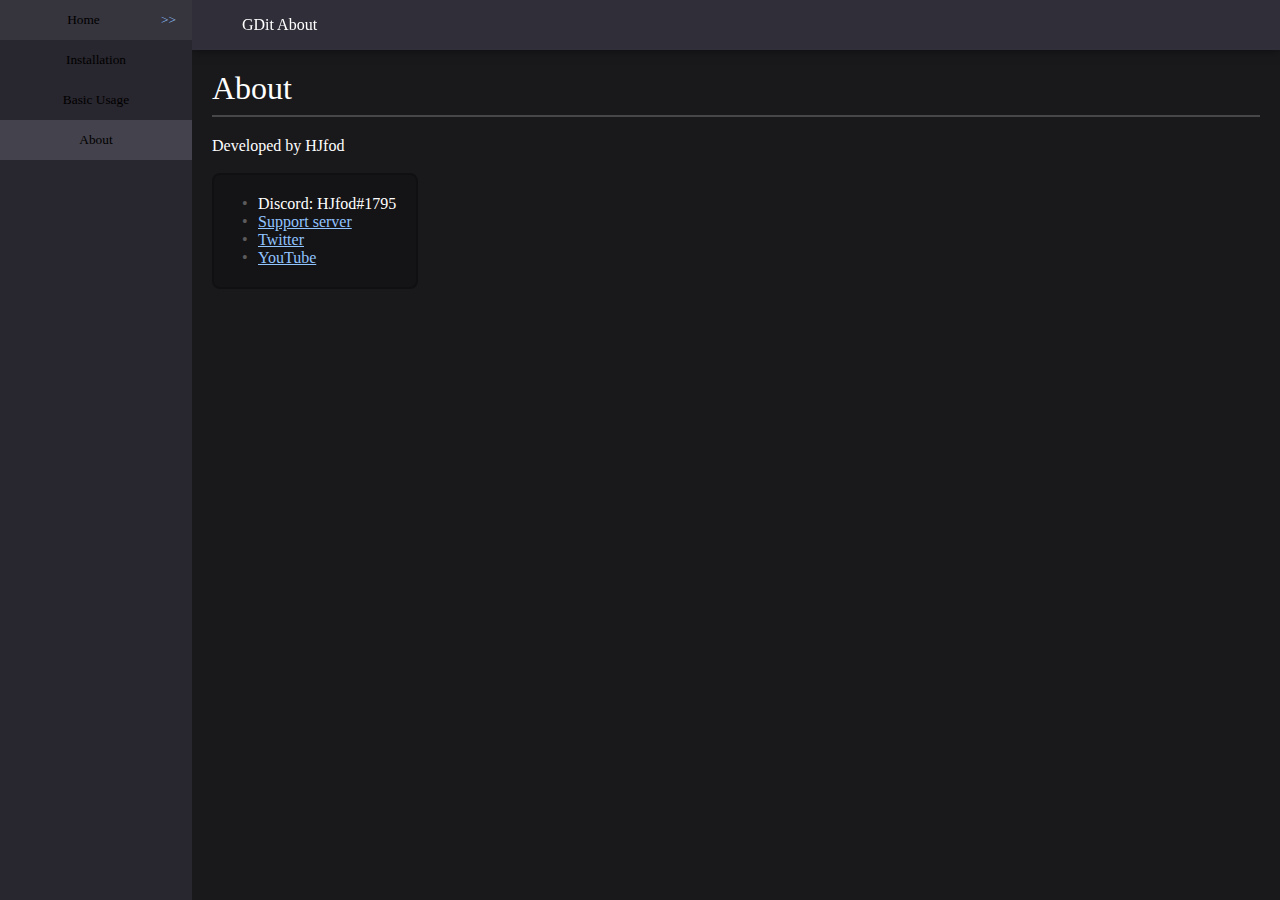
==== docs/about.html @ 6a28321d "update docs" ====
<!DOCTYPE html>
<html>
    <head>
        <title>GDit About</title>
        <meta charset="UTF-8">
        <link rel="stylesheet" href="index.css">
        <script src="index.js" defer></script>
    </head>
    <body>
        <main>
            <header>GDit About</header>
            <article>
                <section>
                    <cite>About</cite>
                    <hr>
                    <text>Developed by HJfod</text><br><br>
                    <div class="cont">
                        <ul>
                            <li>Discord: HJfod#1795</li>
                            <li><a href="https://discord.gg/V7MU5yXF3k" target="_blank">Support server</a></li>
                            <li><a href="https://twitter.com/hjfod" target="_blank">Twitter</a></li>
                            <li><a href="https://youtube.com/hjfod" target="_blank">YouTube</a></li>
                        </ul>
                    </div>
                </section>
            </article>
        </main>
        <nav id="main-nav"></nav>
    </body>
</html>
---- docs/index.css ----
:root {
    --bg-nav:           rgb(40, 38, 46);
    --bg-main:          rgb(25, 24, 27);
    --bg-head:          rgb(48, 46, 56);
    --bg-sec:           rgb(145, 195, 255);
    --bg-warn:          rgba(98, 46, 56, .4);

    --cl-text:          #fff;
    --cl-hover:         rgba(68, 66, 76, .5);
    --cl-select:        rgba(68, 66, 76, 1);
    --cl-break:         rgba(255, 255, 255, .2);
    --cl-cont:          rgba(0, 0, 0, .2);
    --cl-code:          rgba(150, 255, 187);
    --cl-shadow:        rgba(0, 0, 0, .5);

    --sz-nav:           15%;
    --sz-nav-button:    40px;
    --sz-head:          50px;
    --sz-pad:           20px;
    --sz-side:          10px;
    --sz-break:         2px;
    --sz-cont-corn:     8px;
    --sz-cont-bord:     2px;
    --sz-shadow:        10px;

    --trans:            .1s;
}

@import url('https://fonts.googleapis.com/css2?family=Open+Sans&display=swap');

body {
    font-family: 'Open Sans';
    color: var(--cl-text);
    margin: 0px;
    padding: 0px;
}

nav {
    background-color: var(--bg-nav);
    position: absolute;
    width: var(--sz-nav);
    height: 100%;
    top: 0px;
    left: 0px;
    display: flex;
    flex-direction: column;
    z-index: 7;
}

main {
    background-color: var(--bg-main);
    position: absolute;
    width: calc(100% - var(--sz-nav));
    height: 100%;
    top: 0px;
    left: var(--sz-nav);
    overflow-x: hidden;
    overflow-y: auto;
}

article {
    padding: var(--sz-pad);
    width: calc( 100% - var(--sz-pad) * 2 );
    height: calc( 100% - var(--sz-head)- var(--sz-pad) * 2  );
    top: var(--sz-head);
    left: 0px;
    position: relative;
    margin: 0px;
}

header {
    background-color: var(--bg-head);
    top: 0px;
    left: var(--sz-nav);
    width: calc( 100% - var(--sz-head) - var(--sz-nav) );
    height: var(--sz-head);
    position: fixed;
    display: flex;
    padding-left: var(--sz-head);
    align-items: center;
    box-shadow: 0px 0px var(--sz-shadow) var(--cl-shadow);
    z-index: 5;
}

cite {
    font-size: 2rem;
    font-style: normal;
    display: block;
    margin-top: var(--sz-pad);
}

main cite:first-child {
    margin-top: 0px;
}

hr {
    position: relative;
    width: 100%;
    height: var(--sz-break);
    background-color: var(--cl-break);
    border: none;
    margin-bottom: var(--sz-pad);
}

img {
    max-width: 100%;
}

details summary {
    cursor: pointer;
    user-select: none;
    margin-bottom: var(--sz-pad);
}

details[open] summary ~ * {
    animation: sweep var(--trans) ease-in-out;
}

details[open] {
    margin-bottom: var(--sz-pad);
}
  
@keyframes sweep {
    0%    {opacity: 0; margin-left: -10px}
    100%  {opacity: 1; margin-left: 0px}
}

strong {
    font-style: normal;
    font-weight: normal;
    background-color: var(--bg-warn);
    padding: var(--sz-pad);
    border-radius: var(--sz-cont-corn);
    border: var(--sz-cont-bord) solid var(--bg-warn);
    display: inline-block;
}

em {
    color: var(--bg-sec);
    font-style: normal;
}

ins {
    opacity: .6;
    font-style: normal;
    text-decoration: none;
}

ul {
    list-style: none;
    margin: 0px;
}

ul li::before {
    content: "•";
    color: var(--cl-text);
    opacity: .3;
    display: inline-block;
    width: 1em;
    margin-left: -2em;
}

ol {
    list-style: none;
    counter-reset: li;
    margin: 0px;
}

ol li::before {
    content: counter(li);
    color: var(--cl-text);
    opacity: .3;
    display: inline-block;
    width: 1em;
    margin-left: -2em;
}

ol li {
    counter-increment: li;
    margin-left: -.5em;
    margin-bottom: .2em;
    margin-top: .2em;
}

a {
    font-family: 'Open Sans';
    color: var(--bg-sec);
    text-decoration: underline;
}

code {
    background-color: var(--cl-cont);
    border-radius: var(--sz-cont-corn);
    border: var(--sz-cont-bord) solid var(--cl-cont);
    padding: var(--sz-pad);
    color: var(--cl-code);
    display: inline-block;
}

.cont {
    background-color: var(--cl-cont);
    border-radius: var(--sz-cont-corn);
    border: var(--sz-cont-bord) solid var(--cl-cont);
    padding: var(--sz-pad);
    display: inline-block;
}

.nav-button {
    width: 100%;
    height: var(--sz-nav-button);
    border: none;
    background-color: rgba(0,0,0,0);
    transition-duration: var(--trans);
    font-family: 'Open Sans';
}

.nav-button:hover:not(.nav-selected) {
    background-color: var(--cl-hover);
}

.nav-button.nav-selected {
    background-color: var(--cl-select);
}

.nav-button::after {
    content: "";
    opacity: 0;
    transition-duration: var(--trans);
}

.nav-button:hover::after {
    content: ">>";
    text-align: right;
    float: right;
    padding-right: var(--sz-side);
    display: inline;
    color: var(--bg-sec);
    opacity: 1;
}

@media only screen and (max-width: 600px) {
    main {
        width: 100%;
        left: 0px;
    }

    nav {
        display: none;
    }

    header {
        justify-content: center;
        width: 100%;
        padding-left: 0px;
    }
}
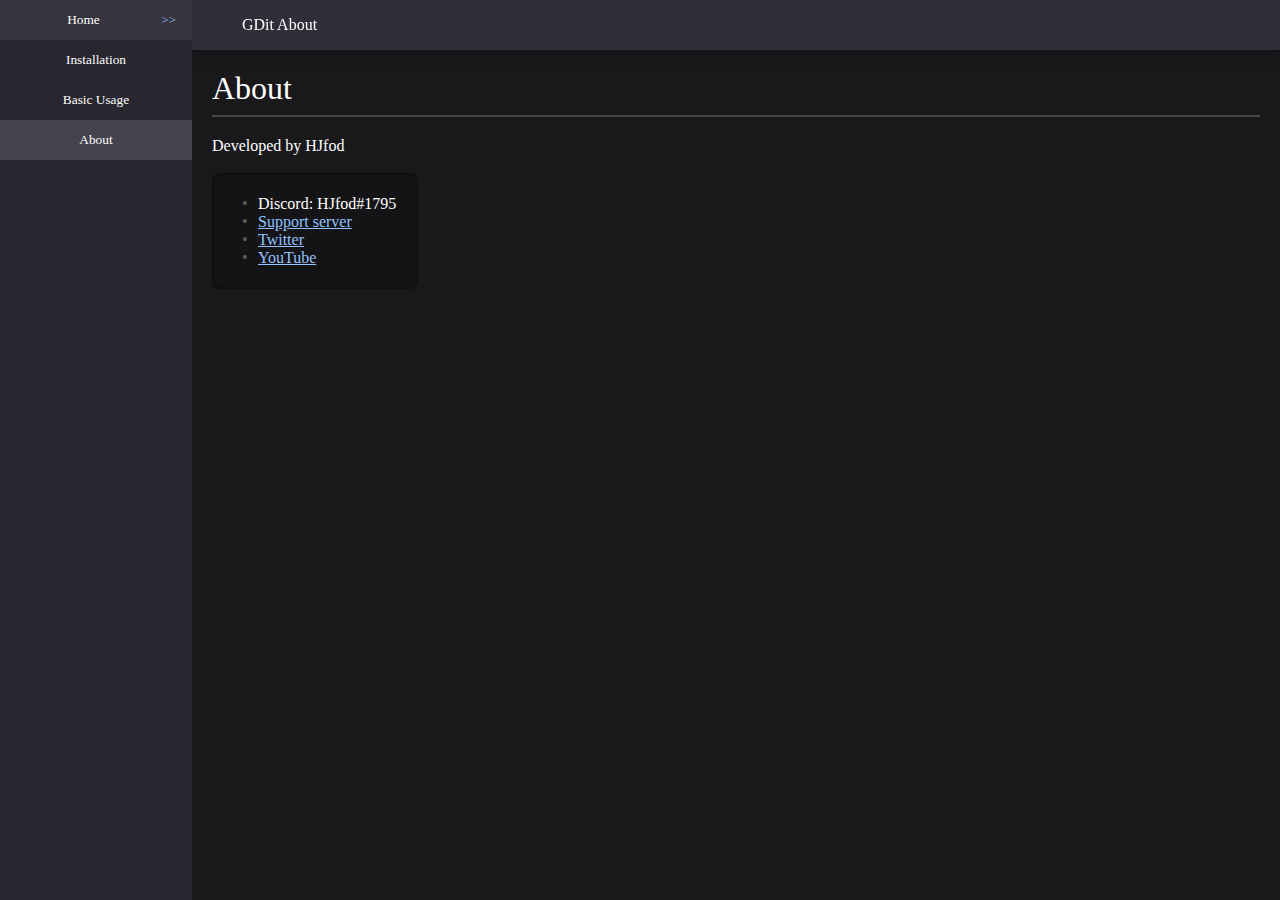
==== commit 3d9d3fa2: "upd" ====
--- a/docs/about.html
+++ b/docs/about.html
@@ -3,6 +3,7 @@
     <head>
         <title>GDit About</title>
         <meta charset="UTF-8">
+        <meta name="viewport" content="width=device-width, initial-scale=1.0"> 
         <link rel="stylesheet" href="index.css">
         <script src="index.js" defer></script>
     </head>
--- a/docs/index.css
+++ b/docs/index.css
@@ -210,6 +210,7 @@
     height: var(--sz-nav-button);
     border: none;
     background-color: rgba(0,0,0,0);
+    color: var(--cl-text);
     transition-duration: var(--trans);
     font-family: 'Open Sans';
 }
@@ -238,7 +239,7 @@
     opacity: 1;
 }
 
-@media only screen and (max-width: 600px) {
+@media only screen and (max-device-width: 480px) {
     main {
         width: 100%;
         left: 0px;
@@ -252,5 +253,6 @@
         justify-content: center;
         width: 100%;
         padding-left: 0px;
+        left: 0px;
     }
 }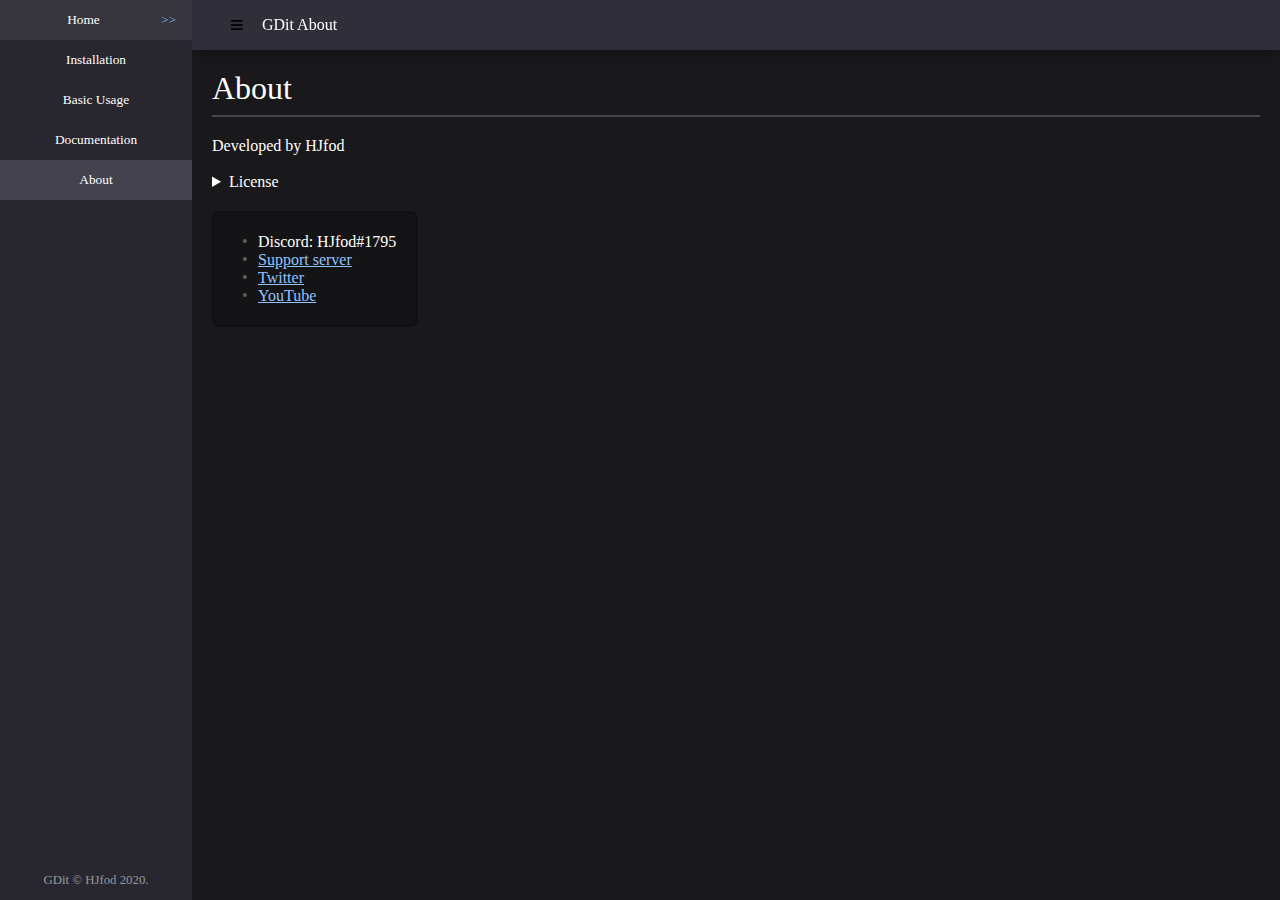
==== commit e76ab8df: "upd docs" ====
--- a/docs/about.html
+++ b/docs/about.html
@@ -8,13 +8,21 @@
         <script src="index.js" defer></script>
     </head>
     <body>
+        <nav id="main-nav"></nav>
         <main>
-            <header>GDit About</header>
+            <header><text>GDit About</text></header>
             <article>
                 <section>
                     <cite>About</cite>
                     <hr>
                     <text>Developed by HJfod</text><br><br>
+                    <details>
+                        <summary>License</summary>
+                        <h2>TL;DR; You can do whatever you want with this, but don't blame me.</h2>
+                        <div class="cont">
+                            <text id="license-text"></text>
+                        </div>
+                    </details>
                     <div class="cont">
                         <ul>
                             <li>Discord: HJfod#1795</li>
@@ -26,6 +34,5 @@
                 </section>
             </article>
         </main>
-        <nav id="main-nav"></nav>
     </body>
 </html>--- a/docs/index.css
+++ b/docs/index.css
@@ -24,6 +24,7 @@
     --sz-shadow:        10px;
 
     --trans:            .1s;
+    --trans-slow:       .5s;
 }
 
 @import url('https://fonts.googleapis.com/css2?family=Open+Sans&display=swap');
@@ -33,6 +34,8 @@
     color: var(--cl-text);
     margin: 0px;
     padding: 0px;
+    background-color: var(--bg-main);
+    overflow: hidden;
 }
 
 nav {
@@ -45,6 +48,7 @@
     display: flex;
     flex-direction: column;
     z-index: 7;
+    transition-duration: var(--trans-slow);
 }
 
 main {
@@ -56,6 +60,7 @@
     left: var(--sz-nav);
     overflow-x: hidden;
     overflow-y: auto;
+    transition-duration: var(--trans-slow);
 }
 
 article {
@@ -72,14 +77,28 @@
     background-color: var(--bg-head);
     top: 0px;
     left: var(--sz-nav);
-    width: calc( 100% - var(--sz-head) - var(--sz-nav) );
+    width: calc( 100% - var(--sz-pad) - var(--sz-nav) );
     height: var(--sz-head);
     position: fixed;
     display: flex;
-    padding-left: var(--sz-head);
+    padding-left: var(--sz-pad);
     align-items: center;
     box-shadow: 0px 0px var(--sz-shadow) var(--cl-shadow);
     z-index: 5;
+    transition-duration: var(--trans-slow);
+}
+
+.nav-toggle {
+    border: none;
+    background-color: rgba(0, 0, 0, 0);
+    height: var(--sz-head);
+    width: var(--sz-head);
+    font-size: 1.5rem;
+    transition-duration: var(--trans);
+}
+
+.nav-toggle:hover {
+    background-color: var(--cl-hover);
 }
 
 cite {
@@ -89,7 +108,7 @@
     margin-top: var(--sz-pad);
 }
 
-main cite:first-child {
+main cite:first-of-type {
     margin-top: 0px;
 }
 
@@ -239,14 +258,59 @@
     opacity: 1;
 }
 
+nav[off] {
+    opacity: 0;
+    width: 0px;
+    pointer-events: none;
+}
+
+nav[off] ~ main {
+    width: 100%;
+    left: 0px;
+}
+
+nav[off] ~ main header {
+    width: 100%;
+    left: 0px;
+}
+
+nav footer {
+    width: 100%;
+    height: var(--sz-nav-button);
+    display: flex;
+    align-self: flex-end;
+    margin-top: auto;
+    margin-bottom: 0px;
+    justify-content: center;
+    align-items: center;
+    font-size: .8rem;
+    color: var(--cl-text);
+    opacity: .5;
+}
+
 @media only screen and (max-device-width: 480px) {
+    :root {
+        --sz-nav:       80%;
+    }
+
     main {
         width: 100%;
         left: 0px;
     }
 
     nav {
-        display: none;
+        left: calc(0px - var(--sz-nav));
+        top: var(--sz-head);
+        width: var(--sz-nav);
+        height: calc(100% - var(--sz-head));
+        border: 0px 0px var(--sz-shadow) var(--cl-shadow);
+    }
+
+    nav[off] {
+        left: 0px;
+        opacity: 1;
+        width: var(--sz-nav);
+        pointer-events: initial;
     }
 
     header {
@@ -255,4 +319,13 @@
         padding-left: 0px;
         left: 0px;
     }
+
+    .nav-toggle {
+        float: left;
+        align-self: left;
+        justify-self: left;
+        position: absolute;
+        top: 0px;
+        left: 0px;
+    }
 }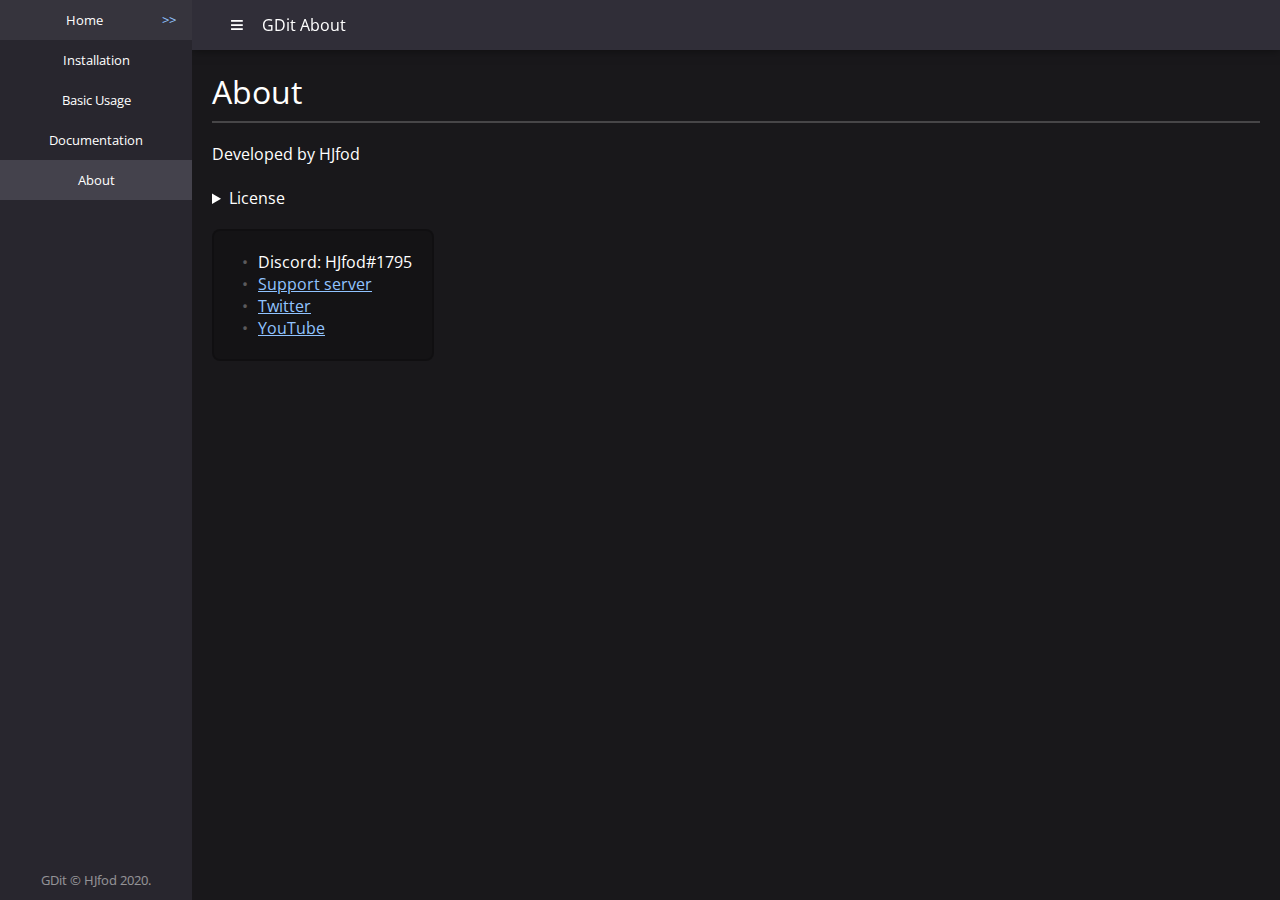
==== commit c9fb9c88: "upd docs" ====
--- a/docs/about.html
+++ b/docs/about.html
@@ -4,6 +4,7 @@
         <title>GDit About</title>
         <meta charset="UTF-8">
         <meta name="viewport" content="width=device-width, initial-scale=1.0"> 
+        <link href="https://fonts.googleapis.com/css2?family=Open+Sans&display=swap" rel="stylesheet">
         <link rel="stylesheet" href="index.css">
         <script src="index.js" defer></script>
     </head>
--- a/docs/index.css
+++ b/docs/index.css
@@ -28,6 +28,10 @@
 }
 
 @import url('https://fonts.googleapis.com/css2?family=Open+Sans&display=swap');
+
+* {
+    outline: none;
+}
 
 body {
     font-family: 'Open Sans';
@@ -95,6 +99,7 @@
     width: var(--sz-head);
     font-size: 1.5rem;
     transition-duration: var(--trans);
+    color: var(--cl-text);
 }
 
 .nav-toggle:hover {
